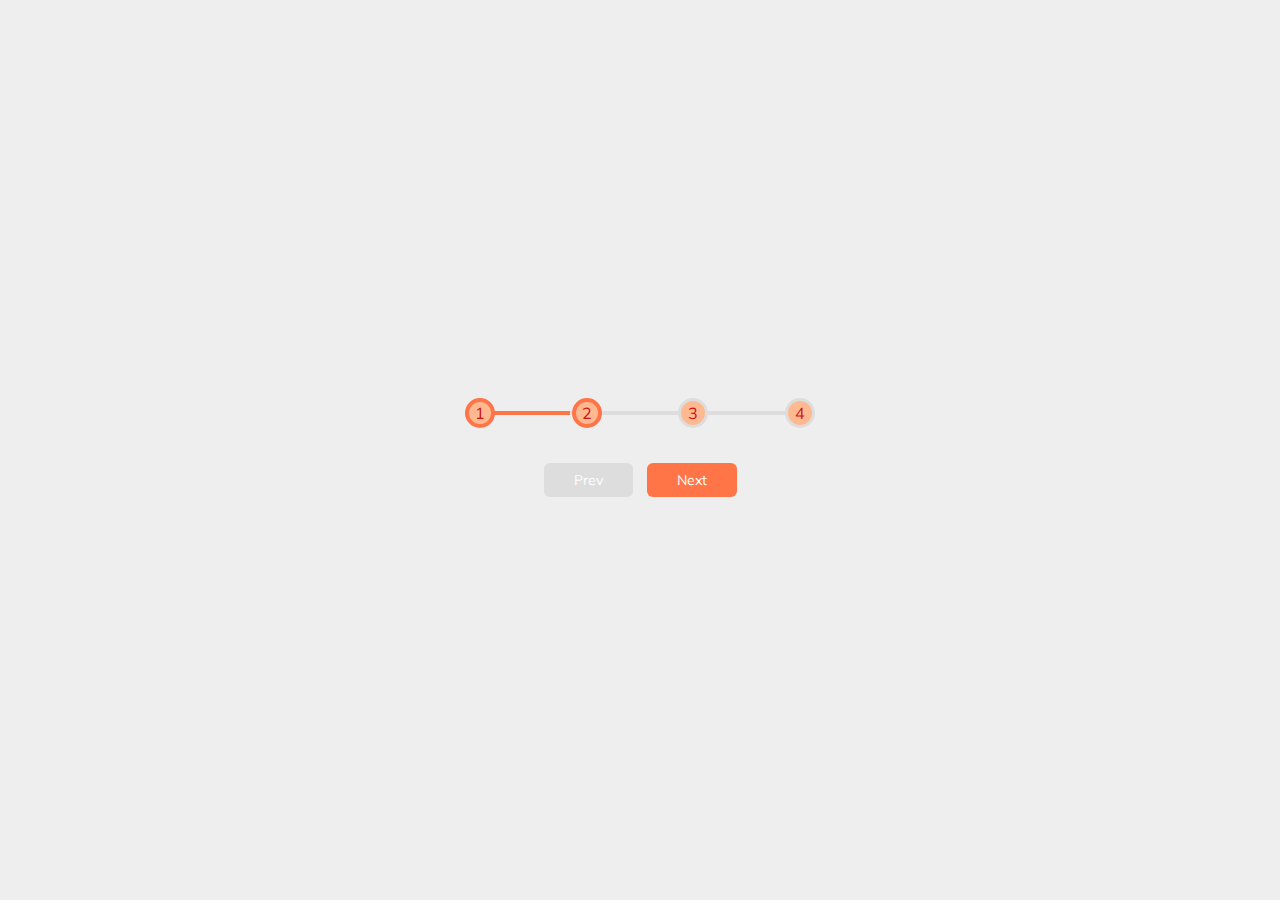
==== 2/index.html @ 42158b33 "first commit" ====
<!DOCTYPE html>
<html lang="en">
<head>
    <meta charset="UTF-8">
    <meta name="viewport" content="width=device-width, initial-scale=1.0">
    <link rel="stylesheet" href="style.css">
    <title>project2: steps</title>
</head>
<body>
<div class="container">
    <div class="progress-container">
        <div class="progress" id="progress"></div>
        <div class="circle active">1</div>
        <div class="circle active">2</div>
        <div class="circle">3</div>
        <div class="circle">4</div>
    </div>
    <button class="btn" id="prev" disabled>Prev</button>
    <button class="btn" id="next">Next</button>
</div>
    <script src="script.js"></script>
</body>
</html>
---- 2/style.css ----
@import url('https://fonts.googleapis.com/css?family=Muli&display=swap');

:root {
    --line-border-fill:  #ff7547;
    --line-border-empty: #dedddd;
}

* {
    box-sizing: border-box;
}

body {
background-color: #eee;
font-family: 'Muli', sans-serif;
display: flex;
flex-direction: column;
align-items: center ;
justify-content: center;
height: 100vh;
overflow: hidden;
margin: 0;
}

.container {
    text-align: center;
}

.progress-container {
    display: flex;
    justify-content: space-between;
    position: relative;
    margin-bottom: 30px;
    max-width: 100%;
    width: 350px;
}

.progress-container::before {
    content: '';
    background-color: var(--line-border-empty);
    position: absolute;
    top: 50%;
    left: 0;
    transform: translateY(-50%);
    height: 4px;
    width: 100%;
    z-index: -1;
}

.progress {
    background-color: var(--line-border-fill);
    position: absolute;
    top: 50%;
    left: 0;
    transform: translateY(-50%);
    height: 4px;
    width: 30%;
    z-index: -1;
    transition: .4s ease;
}

.circle {

    background-color: #feb991;
    color: #cc1313;
    border-radius: 50%;
    height: 30px;
    width: 30px;
    display: flex;
    align-items: center;
    justify-content: center;
    border:  3px solid var(--line-border-empty);
    transition:  .4s ease;
}

.circle.active {
    border-color: var(--line-border-fill);
    border-width: 4px;
}

.btn  {
    background-color: var(--line-border-fill);
    color: #fff;
    border: 0;
    border-radius: 6px;
    font-family: inherit;
    padding: 8px 30px;
    margin: 5px;
    font-size: 14px;
}

.btn:active {
    transform: scale(0.95);
}

.btn:focus {
    outline: 0;
}

.btn:disabled{
    background-color: var(--line-border-empty);
    cursor:not-allowed;
}
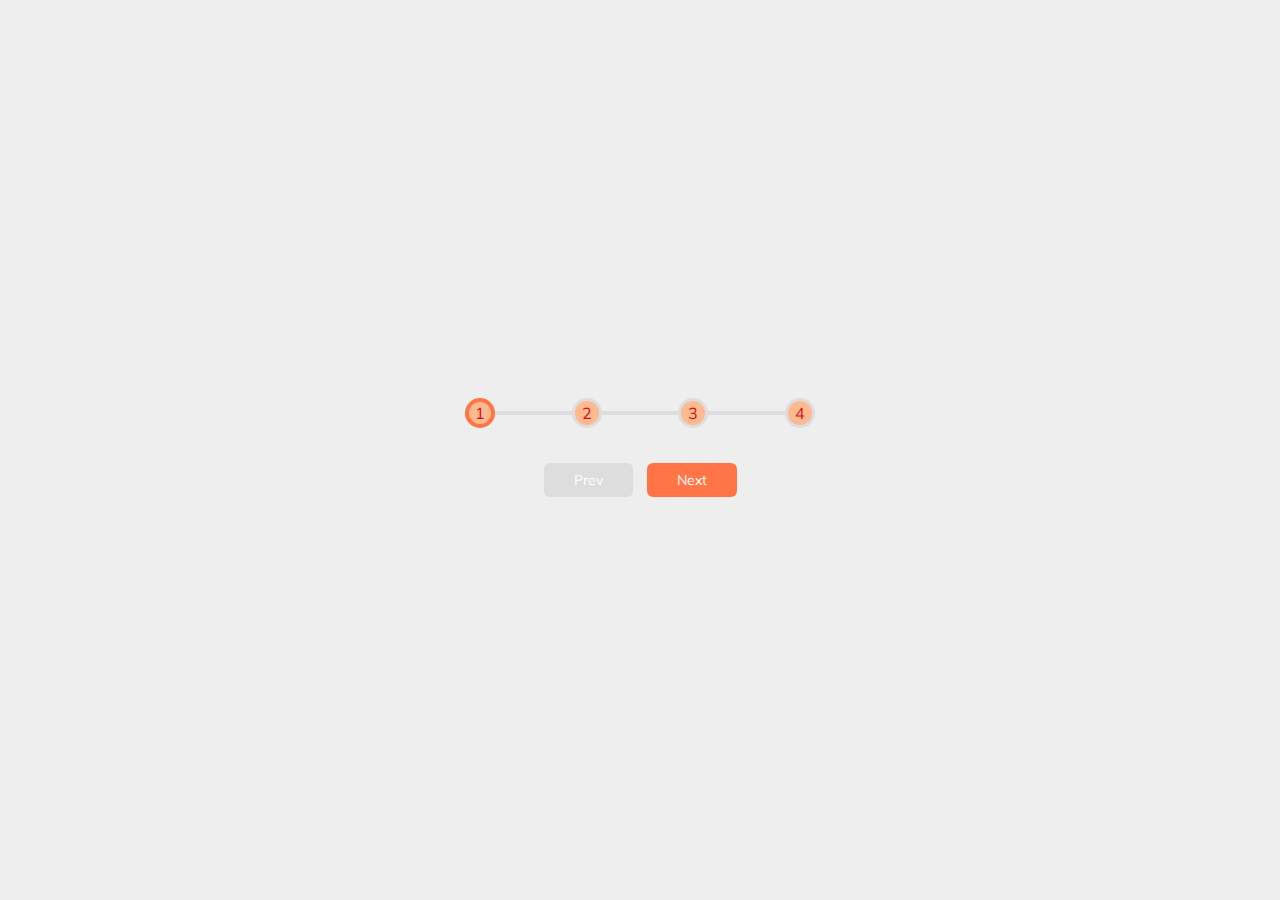
==== commit 3b54157a: "progress bar completed" ====
--- a/2/index.html
+++ b/2/index.html
@@ -4,14 +4,14 @@
     <meta charset="UTF-8">
     <meta name="viewport" content="width=device-width, initial-scale=1.0">
     <link rel="stylesheet" href="style.css">
-    <title>project2: steps</title>
+    <title>project2: progress bar</title>
 </head>
 <body>
 <div class="container">
     <div class="progress-container">
         <div class="progress" id="progress"></div>
         <div class="circle active">1</div>
-        <div class="circle active">2</div>
+        <div class="circle ">2</div>
         <div class="circle">3</div>
         <div class="circle">4</div>
     </div>
--- a/2/style.css
+++ b/2/style.css
@@ -53,7 +53,7 @@
     left: 0;
     transform: translateY(-50%);
     height: 4px;
-    width: 30%;
+    width: 0%;
     z-index: -1;
     transition: .4s ease;
 }
